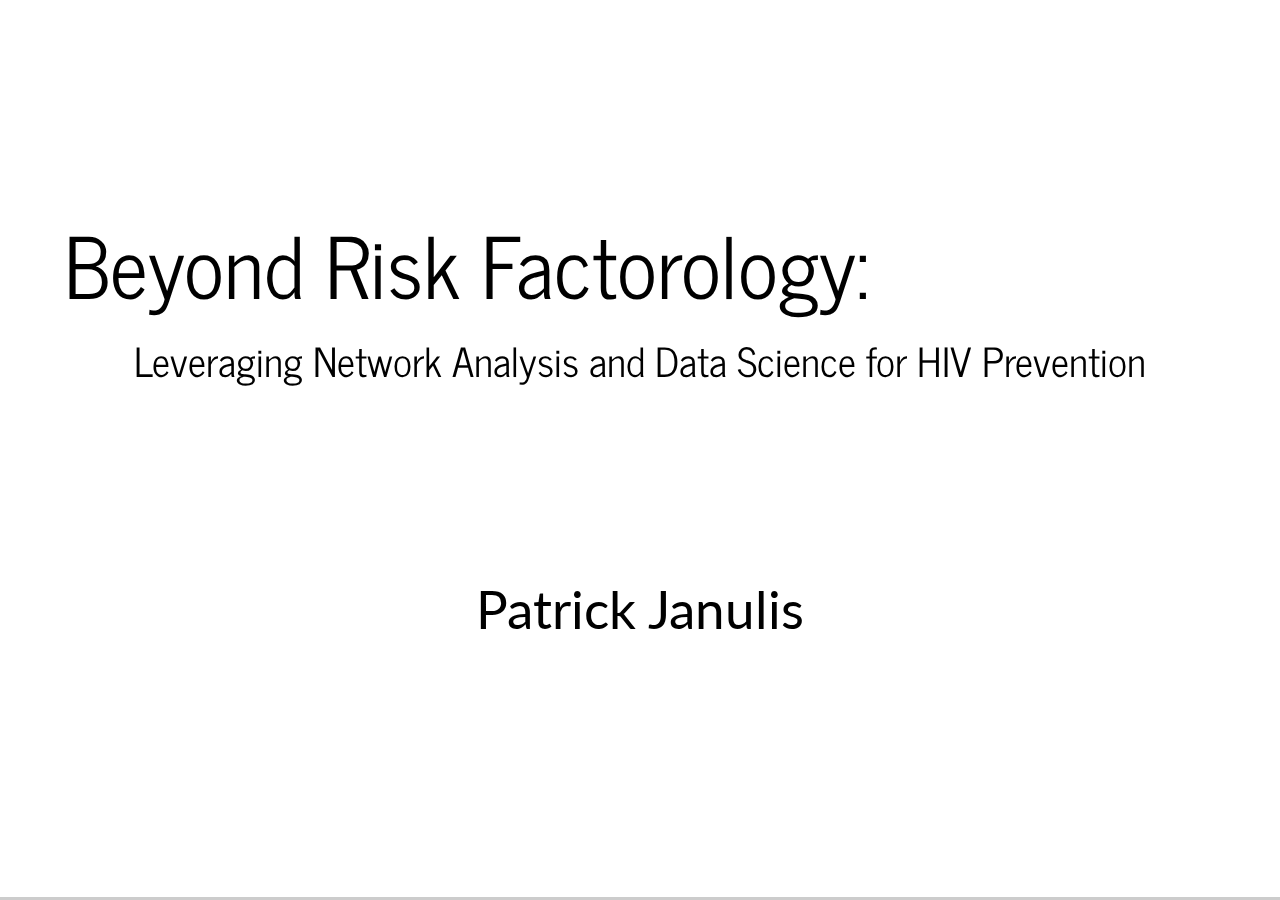
==== index.html @ 66b7f046 "First Commit" ====
<!doctype html>
<html>
	<head>
		<meta charset="utf-8">
		<meta name="viewport" content="width=device-width, initial-scale=1.0, maximum-scale=1.0, user-scalable=no">

		<title>Patrick Janulis</title>
    	<script src="https://ajax.googleapis.com/ajax/libs/jquery/1.11.0/jquery.min.js"></script>
		<link rel="stylesheet" href="css/reveal.css"> <!-- Default reveal CSS -->
		<link rel="stylesheet" href="css/theme/simple.css"> <!-- Specific theme for slides -->
		<!-- custom css -->

		<!-- Theme used for syntax highlighting of code -->
		<link rel="stylesheet" href="lib/css/zenburn.css">
		<link rel="stylesheet" href="css/fullscreen-img.css">

		<link rel="stylesheet" href="css/custom.css">
		<!-- Printing and PDF exports -->
		<script>
			var link = document.createElement( 'link' );
			link.rel = 'stylesheet';
			link.type = 'text/css';
			link.href = window.location.search.match( /print-pdf/gi ) ? 'css/print/pdf.css' : 'css/print/paper.css';
			document.getElementsByTagName( 'head' )[0].appendChild( link );
		</script>

	</head>
	<body>
		<div class="reveal">
			<div class="slides">
				<section>
					<h2 align="left"> Beyond Risk Factorology: </h2>
					<h4> Leveraging Network Analysis and Data Science for HIV Prevention</h4>
					<div style="padding-top: 4cm"><font size = '7'>Patrick Janulis</font></div>
				<aside class="notes">
        		<font size="2">So, first of all, I want to thank everyone for being here and for invitation talk today. I'm going to be talking to to discuss how we can better leverage quantitative methods in HIV prevention. And I'll be focused on two related goals. First I'll be discussing how we can leverage cutting edge quantitative methods in social network analysis for some novel insights regarding racial disparities in HIV. Second, I'll be discussing the tools that allow us to make these insights and how we're moving forward with generalizing these tools to provide similar assistance to researchers examining these questions but also hopefully modify them so they also promote HIV prevention more directly in the hands of folks on the ground in places like local public health authorities and their community partners.

        		In some ways, I'll be jumping around a lot in this talk. First discussing what we can learn from studying social sexual networks, then discussing the tools that allow us to do this work at all, and finally, looking forward to where we can go now that we have these tools.
        		</font>
    			</aside>
						<!--  class="fragment current-visible" data-fragment-index="0" <text class="fragment">Elimination<text></h4> -->
				</section>	
				<section> 
					<h2> Statistical Modeling </h2>
					<img class="plain" src="images/IRT.png" width="50%" height="50%"  style="border-style: none">
				</section> 
				<section> 
					<h2> Statistical Modeling </h2>
					<img class="plain" width="50%" height="50%" src="images/multilevelSEM.png" style="border-style: none">
					<img class="plain" src="images/multilevelSEM2.png" style="border-style: none">
				</section> 
				<section>
					<h3>Social Network Analysis and Data Science</h3>
				</section>
				<section> 
					<h3> Modern Approaches to HIV Prevention</h3>
					<aside class="notes">
	        			<font size="2"> Even without the immediate discovery of a vaccine, it's an exciting time for HIV prevention with a lot of new tools and approaches that provide great promise. One of these approaches is pre-exposure prophylaxis or, more commonly PrEP. PrEP is a daily pill that, when taken regularly, substantially lowers the likelihood of the virus taking hold when exposed to it.</font>
	    			</aside>
				</section>
				<section fullscreen-img="images/prep4Love.png" fullscreen-size="contain">
					<aside class="notes">
	        			<font size="2"> One of these approaches is pre-exposure prophylaxis or, more commonly PrEP. PrEP is a daily pill that, when taken regularly, substnatially lowers the likelihood of the virus taking hold when exposed to it.</font>
	    			</aside>
				</section>
				<section fullscreen-img="images/treatmentAsPrevention.png" fullscreen-size="contain">
					<aside class="notes">
		        		<font size="2"> Similarly, treatment as prevention also provides great promise. This approach involves treating all HIV positive individuals as soon as possible in effort to lower the amont of virus in their blood, commonly known as viral load. When the viral load is supressed it also greatly lowers the likelihood of forward tranmission. At the macro level, modeling and some emperical evidence suggests that the propogation of a virus can be stopped if the overall ammount of virus circulating in a community falls below a certain threshold.</font>
	    			</aside>
				</section>
				<section>
					<h3>Current Challenges in HIV Prevention</h3>
						<aside class="notes">
	        				<font size="2"> So, there clearly are exciting new techniques to promote HIV prevention and with these tools alone the CDC estimates that new infections could be reduced by 70%. Yet, serious challenges remain in achieving this goal. One of the main challenges our group focuses on is the continuing epidemic of HIV among young men who have sex with men, or YMSM.</font>
	    				</aside>
				</section>
				<section data-transition="none slide-in" data-transition-speed="fast">
					<img class="plain" src="images/AgeDisparities.png" style="border-style: none" />
						<aside class="notes">
	        				<font size="2"> As you can see in this figure, for the majority of MSM, we've either seen relatively stable incidence rates
	        				over the last 5 years, or even maybe slight declines. </font>
	    				</aside>
				</section>
				<section data-transition="none slide-out" data-transition-speed="fast">
					<img class="plain" src="images/AgeDisparities-2.png" style="border-style: none" />
						<aside class="notes">
	        				<font size="2"> For YMSM, however, this is not the case. In fact, despite modern advances in HIV prevention, YMSM are one of the only groups in the united states currently witenessing an increase in incidence of HIV </font>
	    				</aside>
				</section>
				<section data-transition="none slide-in" data-transition-speed="fast">
				<img class="plain" src="images/WejnertCROI.jpg" style="border-style: none" />
						<aside class="notes">
	        				<font size="2"> Futhermore, the burden of HIV among YMSM is also not evenly distributed </font>
	    				</aside>
				</section>
				<section data-transition="none slide-out" data-transition-speed="fast">
				<img class="plain" src="images/WejnertCROI2.jpg" style="border-style: none" />
						<aside class="notes">
	        				<font size="2"> In fact, YMSM see larger racial disparities than other groups of MSM </font>
	    				</aside>
				</section>
				<section>
				<img class="plain" src="images/CROI_2016.jpg" style="border-style: none" />
						<aside class="notes">
	        				<font size="2"> This has lead to the stunning estimate that lifetime risk for an HIV diagnosis is now 1:2 for African American MSM, 1:4 for Hispanic MSM, while it's 1:11 for white MSM </font>
	    				</aside>
				</section>
				<section>
					<h3>What causes racial disparities in HIV?</h3>
					<img class="plain" src="images/WejnerCROI2a.png" style="border-style: none" />
						<aside class="notes">
	        				<font size="2"> These rather shocking statistics have bread a lot of research examining the causes of these disparities. Yet, this work does not indicate that black MSM engage in higher levels of risk behavior. In fact, as these recent numbers from 2014 indicate on this slide , black MSM often have lower levels of risk behavior</font>
	    				</aside>
				</section>
				<section>
					<h3>What causes racial disparities in HIV?</h3>
					<img class="plain" src="images/Millett2007.png" style="border-style: none" />
						<aside class="notes">
	        				<font size="2"> Futhermore, this finding has been replicated and known for quite some time with a meta-analysis from almost ten years ago finding individual risk behavior did not explain racial disaprities among black MSM. So then, what can explain racial disparities then? Given my research focus, perhaps you're not surprised if I tell you that network structure  has been offered as a potential explentaiton, and more specifically, the structure of sexual networks</font>
	    				</aside>
				</section>
				<section>
					<h3>Network Structure</h3>
						<aside class="notes">
	        				<font size="2"> NODES AND EDGES </font>
	    				</aside>
				</section>
				<section>
					<h3 align="center">Network Structure as Driver of Racial Disparities</h3>
						<aside class="notes">
	        				<font size="2"> Perhaps one of the most well studies network feature implicated in the spread of disease is concurrency. Concurrency indicates if an individual had overlaping sexual partenrs. That is, for example, if you had sex with PARTNER A on monday, sex with PARTNER B on wednesday, and then had sex with PARTNER A again on Friday. Both in modeling and limited real life studies this has been shown to spread disease more quickly than serial monogamy. That is differenty than haveing sex with three different partners on monday, wednesday, and friday. On the dynamic network animation here, concurrency is represented by having a tie to more than a singgle individual at any one time. The general problem of concurrency is that it creates larger connected components of the network which leads disease to spread more quickly through the network. Concurrency is implicated in disparities because if certain groups show higher levels of concurrency then that could be a source of increase disparities, even when engaging in the same level of sex and protective behaviors such as condom use </font>
	    				</aside>
					<table>
							<tr align="center">
								<td align="center">Concurrency</td>
							</tr>
							<tr>
								<td><svg class= "network5"></svg></td>
							</tr>
					</table>
				</section>
				<section>
					<h3 align="center">Network Structure as Driver of Racial Disparities</h3>
						<aside class="notes">
	        				<font size="2"> Very closely related to concurrency is the network charactertic: 'degree'. Degree represnts the number of sex partners an individual has within a certain period of time. Due to the difficulty of measuring longitudinal networks we often examine them cross sectionally (e.g., including sex partners in the past 7 day). In this way, degree is analagous to a non-dynamic cross sectional view of concurrency where concurrency is now represented by any indiovidual that has more than a single tie in the graph. This toy example also is a great representation of the fundamental reason why an individuals risk behavior may not be the best metric for risk of infection. Each of these 5 individuals are not behaving particularly risky because they only have a single sexual partner in the past 7 days. However, their risk of infection also depends on the their partners behavior, and in this case, their partner increases their own risk by having a degree of 5 with multiple concurrent parters. Again, degree may be implicated in racial disparities if it varies across different racial groups </font>
	    				</aside>
					<table>
							<tr align="center">
								<td align="center">Degree</td>
							</tr>
							<tr>
								<td><svg class= "network6"></svg></td>
							</tr>
					</table>
				</section>
				<section>
					<h3 align="center">Network Structure as Driver of Racial Disparities</h3>
						<aside class="notes">
	        				<font size="2"> Finally, homophily is the last network characteristic. Homophily represents the idea that birds of a feather flock together. That is, we may be more or less likely to have sex partners that are like ourselves. As you migth imagine, if there is high levels of homophily, it tends to reinforce the existing prevelance of a disease within groups because it is diffuclt for a disease to enter/exit certain groups given that they are more likely to have sex with those in the same group relative to those in a different group. While homophily is not necessarily implicated in the original cause of racial disparities, it might explain how, given the high levels of racial disparities in HIV, how these disparities are maintained over time </font>
	    				</aside>
					<table>
							<tr align="center">
								<td align="center">Homophily</td>
							</tr>
							<tr>
								<td><svg class= "network7"></svg></td>
							</tr>
					</table>
				</section>
				<section data-transition="none slide-in" data-transition-speed="fast">
				<h3>Are there racial differences in <font class="fragment strike">concurrency</font> among YMSM?</h3>
					<aside class="notes">
						    <font size="2"> So, the main two network features we're going to be examining today are concurrency and homophily. However, we're be using cross sectional data so we can't really model concurrency. </font>
						</aside>
				</section>
				<section data-transition="none slide-out" data-transition-speed="fast">
				<h3>Are there racial differences in monogamy among YMSM?</h3>
					<aside class="notes">
						    <font size="2">What we can do is examine degree. So we'll be specifically phrasing are question surrounding monogamy, or the tendency to have a single sexual partner differ across race and ethnic groups. If a tendency is greater among one group then this would suggest a protective factor in that group relative to other</font>
						</aside>
				</section>
				<section>
					<img class="plain" src="images/Krivitsky.png" style="border-style: none"></img>
					<aside class="notes">
						    <font size="2">Furthermore, I'm not phrasing this in this manner by coincidence. In fact, this is the exact way that Krivistky and Morris recently examine the impact of concurrency in a nationally representative sample of prodominently heterosexual individuals
						    	They found that the tendency for monogamy was weaker in Black Male and Female particiapnts relative to their white peers and that this lead to lrager connected components. But there are problems.. I won't get it into. The main focus of the talk today really is there a difference in monogamy in our sample of YMSM</font>
						</aside>
				</section>
				<section>
					<table>
							<tr align="center">
								<th align="center" colspan="2"><img class="plain" src="images/radar.png" style="border-style: none"></img></th>
							</tr>
							<tr>
								<th  style="vertical-align: top">									
									<ul>
											<li  type="square"><font size="5">PI: Brian Mustanski </font><font size = '3'>(U01DA036939)</font></li>
											<li  type="square"><font size="5">K-NECT: Michelle Birkett </font><font size='3'>(K08DA037825)</font></li>
											<li  type="square"><font size="5">Cohort study of YMSM (n > 1200)</font></li>
											<li  type="square"><font size="5">Project Cores</font></li>
											<ul>
												<font size="3">
												<li>Biomedical</li>
												<li>Psychosocial</li>
												<li>Network</li></font>
											</ul>
											<li  type="square"><font size="5">Every 6 months for 5 years</font></li>
											<li  type="square"><font size="5">Current Analysis: Ego ERGMs</font></li>
											<ul>
												<font size="3">
												<li>Past 7 day sexual partners</li>
												<li>Does monogamy differ across race/ethnicity</li>
											</ul>
									</ul></th>
								<td  style="vertical-align: middle">	
									<img class="plain" src="images/multilevel.png" style="border-style: none">
								</td>
							</tr>
					</table>
				</section>
				<section>
					<h3> Demographics</h3>
					<img class="plain" src="images/demographics2.png" style="border-style: none"></img>
				</section>
				<section>
					<h2>Modeling Social Network Data</h2>
						<aside class="notes">
	        				<font size="2"> So, before we dive into the results, we need to figure out how to estimate a model that can examine our hypothesis regarding these network features. Network data has a number of features that complicate it's analysis compared to traditiona social/behavioral data. Foremost among them is that network data is, by defenition non-independence. Today I'll be discussing a class of models called exponential random graph models or commonly called ERGM</font>
	    				</aside>
				</section>
				<section>
					<h3>Exponential Random Graph Models (ERGMs)</h3>
						<aside class="notes">
	        				<font size="2">ERGM are a class of models that focus on predicting which individuals have ties. In that sense, they are essentially just more sophisticated logistic models comparing predictors of nodes that have ties and those that don't have ties. Similarly, the results are relatively straight forward and similar to logistic regression where an estimate is provided for each parameter indicating if the parameter has a an association with the likelihood of a tie being present. However, these models differ from logistic regression in that they not only allow thigns like if nodes with a given characteristic are more likely to have ties (we call these exogenous because they are external to the structure itself) but ERGMs also let you use the structure of the network itself (i.e., endogenous characteristics) to predict if there is a tie. A common example of this is examing if we share a friend, are two nodes share a connection to a third node, are they more or less likely to have a tie themselves. </font>
	    				</aside>
				</section>
				<section>
					<table>
						<tr>
							<th style="vertical-align: middle" align="center" colspan="2">
								<h3>How ERGMs Work</h3>
									<aside class="notes">
				        				<font size="2">Although a major oversimplification of the process, ERGM estimation can be simplified into 4 rough steps. First, based on our observed network, we assume a network of exactly that size. So, if we're analyzing a classroom network with 20 children, we assume a network of 20 nodes. Next, we decide what parameters to include in the model. As a simple example let's assume we onyl want to extimate two parameters. The number of connections in the network (this is essentially an interecept parameter) and the level of racial homophily. Then based on those parameters we randomly simulate graphs across the parameters space. Given these sampled simulations, we adjust the parameter estimates to most accurately represent our observed data. Monte Carlo Markov Chain (MCMC) </font>
				    				</aside><th>
					<!-- Need to create a table for this section and put D3 figures in the right column of the table -->
						<tr>
							<td style="vertical-align: middle" align="center">
							<ol>
								<li type="square" data-fragment-index="1">Assume network size 'n' (with characteristics)</li>
								<li type="square" data-fragment-index="2">Define parameters</li>
								<li type="square" data-fragment-index="3">Given parameters, sample from distribution of networks</li>
								<li type="square" data-fragment-index="4">Find parameters that best match observed data</li>
							</ol></td>
							<td style="vertical-align: middle" align="center">
								<img class="plain" src="images/ergmEquation2.png" style="border-style: none"></img>
							</td>
							</tr>
					</table>
				</section>
				<section>
						<aside class="notes">
	        				<font size="2">To make this a little more tangible. On the left side here we have the observed network. As you can see, there is strong homophily by the color of the nodes with many more connections within nodes of the same color versus those of different colors. On the right side we have a random network with the same number of nodes and ties, as well as roughly the same number of nodes of each color. However, the edges are randomly assigned. By simulated many iterations of this 'random' network we can do two things. First, we can modify how we're simulating it to try and make it more closely match the observed network and we can also provide an estimate of how likely the observed parameter is relative to random samples of the same network with other parameters held constant. In this case, when I click on the figure we get a new random network with the edge parameter held constant so we can compare the level of homophily in a random network with the same number/type of nodes and number of edges relative to the level of homophily in our observed network. Obviously, it is very unlikely that our network that we observed had the level of homophily on chance given how dissimilar the random graphs look from our observed network. There are many other reasons that the graph looks disimmilar but I won't go into those right now. Hopefully, this basic example demonstrates how by sampling random graphs we can estimate parameters for the observed network </font>
	    				</aside>
						<table align="center">
							<tr class="noborder" align="center">
								<td align="center"><h3>Observed Network</h3></td>
	   							<td align="center"><h3>Simulated Network</h3></td>
	   						</tr>
							<tr class="noborder" align="center">
								 <td><svg class= "network4"></svg></td>
	   							<td><svg class= "network3"></svg></td>
	   						</tr>
   						</table>
				</section>
				<section>
					<h3>ERGMs for Ego-centric Network Data</h3>
						<aside class="notes">
						    <font size="2">So, if you believe me that ERGMs are an appropriate means to estimate parameters of networks. We have one final challenge that we have to overcome to apply it to the data I'll be discussing today. And this is that ERGMs are designed to assess networks that we completely observe. However, this is rarely possible for sexual networks given that we don't measure the behavior of all people in the network, we merely observe a sample of individual's sexual partners. These personal views of one's network ties is called an 'ego centric' network with the focal individual known as the 'ego' and the partners being known as 'alters' </font>
						</aside>
				</section>
				<section>
						<aside class="notes">
						    <font size="2">So, on this slide we can see the same whole network on the left with nodes that we're going to sample being slightly larger than the other nodes. This same graph is represneted on the right assuming the sampled individuals have a perfect perception of the network ties between their partners. Without getting bogged down in the details of how how to use the ERGM approach for sampled egocentric data. The basic idea is that we do the same type of simulation of random graphs to estimate the parameters but instead of having the true observed network, we try and create a 'true' network using the distribution of information provided by these sampled egocentric network. For example, how many connections do green nodes have on average, how many of those connections are to other green nodes, etc. Using this information we estimate how these statistics would manifest in whole network of a given size. We can then examine how closely the converged model represents the distirbution of our egocentric data, most commonly by examining the degree distribution and how closely it fits our data (i.e., how many people have 0 partners, how many have 1 partner, etc.) </font>
						</aside>
					<h3 align="center">Whole versus Egocentric Data</h3>
					<table>
							<tr align="center">
								<td align="center">Whole Network</td>
								<td align="center">Egocentric Network</td>
							</tr>
							<tr>
								<td><svg class= "network8"></svg></td>
								<td><svg class= "network9"></svg></td>
							</tr>
					</table>
				</section>
				<section>
				<h3>Are there racial differences in monogamy among YMSM? </h3>
					<aside class="notes">
						    <font size="2"> So before we jump into the results it's good just to remind you that the main question here is, does the tendency for monogamy differ across different racial and ethnic groups and what are the implications of this difference to structural features of the network </font>
						</aside>
				</section>
				<section>
					<table>
						<tr><td align="center" colspan="2"><font size = '7'>Models</font></td></tr>
						<tr class="spaceUnder">
							<td>Model 1</td>
							<td ><font size = "5">= Race (Main Effect) + Homophily (Constrained)</font></td>
						</tr>
						<tr class="spaceUnder">
							<td>Model 2</td>
							<td><font size = "5">= ... + Homophily (Unconstrained)</font></td>
						</tr>
						<tr class="spaceUnder">
							<td>Model 3</td>
							<td><font size = "5">= ... + Abstinence (Degree 0) + Monogamy (Degree 1 - Constrained)</font></td>
						</tr>
						<tr class="spaceUnder">
							<td>Model 4</td>
							<td><font size = "5">= ... + Abstinence (Degree 0) + Monogamy (Degree 1 - Unconstrained)</font></td>
						</tr>
						<tr class="spaceUnder">
							<td colspan="2"><font size = "4">Note. Covariates in all models: age, HIV status, and HIV homophily</td>
						</tr>
					</table>
				</section>
				<section data-transition="none slide-in" data-transition-speed="fast" fullscreen-size="contain">
						<aside class="notes">
						    <font size="2"> So I'm going to jump right into the results. Again, remember, the outcome of this model is simply telling us what is associated with the likelihood of a tie. In this case we have four models that slowly build up in complexity and I'll be walking through each of these models and their group of parameters. In this table bolded values are statistically significant from zero  </font>
						</aside>
					<table style="vertical-align: top">
							<tr>
								<td align="center">Model 1</td>
							</tr>
							<tr  valign="middle">
								<td align = "center"><img height = "60%" width = "60%" class="plain" src="images/Janulis.png" style="border-style: none"></img></td>
							</tr>
					</table>
				</section>
				<section data-transition="none slide" data-transition-speed="fast" fullscreen-size="contain">
						<aside class="notes">
						    <font size="2"> The first model is a simple one with really just two informative parameters. First we have this group of parameters that indicate if, relative to Black YMSM, other groups were more or less likely to have a tie. What this really means is, are there mean differences in the number of ties between the different racial/ethnic groups. In model 1 we see that White folks are the only ones with significant differences but because we can see all the models you may notice all groups show this tendency in the later models </font>
						</aside>
					<table style="vertical-align: top">
							<tr>
								<td align="center">Model 1</td>
							</tr>
							<tr valign="middle">
								<td align = "center"><img height = "60%" width = "60%" class="plain" src="images/Janulis1Race.png" style="border-style: none"></img></td>
							</tr>
					</table>
				</section>
				<section data-transition="none slide-out" data-transition-speed="fast" fullscreen-size="contain">
						<aside class="notes">
						    <font size="2"> The next parameter is overall racial homophily. Again, this parameter indicates if two nodes are the same race ethnicity, are they more likely to be connected. In model 1 we get a single parameter estimate for all groups and we see that there is a moderate  </font>
						</aside>
					<table style="vertical-align: top">
							<tr>
								<td align="center">Model 1</td>
							</tr>
							<tr  valign="middle">
								<td align = "center"><img height = "60%" width = "60%" class="plain" src="images/Janulis1Homophily.png" style="border-style: none"></img></td>
							</tr>
					</table>
				</section>
				<section>
						<aside class="notes">
						    <font size="2"> It's also important that we examine overall model fit. The main way to judge model fit for egocentric ERGMs are through comparing the degree distribution of many simulated models to that of the original sampled data to see if we're accurately recreating this characteristic. Degree is particularly important because a graph that does not accurately represent the degree distribution is very unlikely to look like the original graph in any other respect. So, on the right we can see the distribution of the each node degree in the original and the model. For ease of viewing, I've highlighted the original distribution values with blue circles and the estimated distribution in red. As we can see tis is not a tremendously good fitting model. So, we would obviously not be satisfied if this were our final model. </font>
						</aside>
				<section>
					<table style="vertical-align: top">
							<tr>
								<td align="center">Model 1</td>
							</tr>
							<tr valign="middle">
								<td align = "center" style="vertical-align: middle"><img height = "65%" width = "65%" class="plain" src="images/model1gof-2.png" style="border-style: none"></img></td>
							</tr>
					</table>
				</section> 
				</section>
				<section>
						<aside class="notes">
						    <font size="2"> Comparing model 1 and 2 we see that for model 2 we've expanded our estimates of homophily to be specific to each race/ethnicity group. We also see that all groups except Multiple/Other reported statistically significant estimates for homophily with Black YMSM in our sample reporting the highest level of homophily. In direct comparisons using z-test however, this is only significantly different from Latinos and not statistically significantly greater than White homophily. Nonetheless, this would still indicate that high levels of homophily may at least partially explain the persistence of racial disparities of HIV among Black MSM. However, our model still does not fit our observed data very well with the same pattern of misfit persisting in model 2 </font>
						</aside>
					<table>
							<tr align="center">
								<td align="center">Model 2</td>
							</tr>
							<tr>
								<td  align="center"><img height = "60%" width = "60%" class="plain" src="images/Janulis1-2.png" style="border-style: none"></img></td>
							</tr>				
					</table>
				</section>
				<section>
				<table>
							<tr align="center">
								<td align="center">Model 2</td>
							</tr>
							<tr>
								<td  align="center" style="vertical-align: middle"><img height = "65%" width = "65%"  class="plain" src="images/model2gof-2.png" style="border-style: none"></img></td>
							</tr>				
					</table>
				</section>
				<section>
						<aside class="notes">
						    <font size="2"> Moving onto Model 3. This model now includes parameter estimates for the tendency of having no sexual partners in the past 7 days as well as having a single sexual partner, or monogamy. In both cases, we see that, controlling for our other factors the network showed a tendency for having higher levels of no sexual partner and monogamy than we would expect from a random graph with similar other features. Here we also see that our model substantially improves in fit with </font>
						</aside>
					<table>
							<tr align="center">
								<td align="center">Model 3</td>
							</tr>
							<tr>
								<td align="center"><img height = "60%" width = "60%" class="plain" src="images/Janulis2-3.png" style="border-style: none"></img></td>
							</tr>				
					</table>
				</section>
				<section>
					<table>
							<tr align="center">
								<td align="center">Model 3</td>
							</tr>
							<tr>
								<td align="center" style="vertical-align: middle"><img  height = "65%" width = "65%" class="plain" src="images/model3gof-2.png" style="border-style: none"></img></td>
							</tr>				
					</table>
				</section>
				<section>
						<aside class="notes">
						    <font size="2"> </font>
						</aside>
					<table>
							<tr align="center">
								<td align="center">Model 4</td>
							</tr>
							<tr>
								<td align="center"><img height = "60%" width = "60%" class="plain" src="images/Janulis3-4.png" style="border-style: none"></img></td>
							</tr>				
					</table>
				</section>
				<section>
					<table>
							<tr align="center">
								<td align="center">Model 4</td>
							</tr>
							<tr>
								<td align="center" style="vertical-align: middle"><img height = "65%" width = "65%" class="plain" src="images/model4gof-2.png" style="border-style: none"></img></td>
							</tr>				
					</table>
				</section>
				<section data-transition="none slide-in" data-transition-speed="fast" fullscreen-size="contain">
					<table>
							<tr align="center">
								<td align="center">Model 3</td>
							</tr>
							<tr>
								<td align="center"><img height = "60%" width = "60%" class="plain" src="images/JanulisModel3Blur.png" style="border-style: none"></img></td>
							</tr>				
					</table>
				</section>
				<section data-transition="none slide" data-transition-speed="fast" fullscreen-size="contain">
					<table>
							<tr align="center">
								<td align="center">Model 3</td>
							</tr>
							<tr>
								<td align="center"><img height = "60%" width = "60%" class="plain" src="images/JanulisModel3Blur-2.png" style="border-style: none"></img></td>
							</tr>				
					</table>
				</section>
				<section data-transition="none slide" data-transition-speed="fast" fullscreen-size="contain">
					<table>
							<tr align="center">
								<td align="center">Model 3</td>
							</tr>
							<tr>
								<td align="center"><img height = "60%" width = "60%" class="plain" src="images/JanulisModel3Blur-3.png" style="border-style: none"></img></td>
							</tr>				
					</table>
				</section>
				<section data-transition="none slide-out" data-transition-speed="fast" fullscreen-size="contain">
					<table>
							<tr align="center">
								<td align="center">Model 3</td>
							</tr>
							<tr>
								<td align="center"><img height = "60%" width = "60%" class="plain" src="images/JanulisModel3Blur-4.png" style="border-style: none"></img></td>
							</tr>				
					</table>
				</section>
				<section>
					<img class="plain" height='45%' width='45%' src="images/simulated1.png" style="border-style: none"></img>
					<img class="plain" height='45%' width='45%' src="images/simulated2.png" style="border-style: none"></img>
				</section>
						<aside class="notes">
						    <font size="2">What does this mean? If we had used a normal modeling approach such as multilevel modeling, this is where we would have stopped. However, because we're using ERGMs, we can use this model to simulate a large number of networks and examine various features of the different racial/ethnic groups within those models to more accurately try and understand the meaning of these parameters for infection risk </font>
						</aside>
				<section data-transition="none slide-in" data-transition-speed="fast">
						<img class="plain" src="images/outcomes1new.png" style="border-style: none"></img>
				</section>
				<section data-transition="none slide-out" data-transition-speed="fast">
						<aside class="notes">
						    <font size="2"> @@@</font>
						</aside>
						<img class="plain" src="images/outcomes1-2new.png" style="border-style: none"></img>
				</section>
				<section data-transition="none slide-in" data-transition-speed="fast">
						<aside class="notes">
						    <font size="2">@@@ </font>
						</aside>
						<img class="plain" src="images/outcomes2new.png" style="border-style: none"></img>
				</section>
				<section data-transition="none slide-out" data-transition-speed="fast">
						<aside class="notes">
						    <font size="2"> @@@</font>
						</aside>
						<img class="plain" src="images/outcomes2-2new.png" style="border-style: none"></img>
				</section>
				<section>
						<table align="center">
							<tr class="noborder" align="center">
								<th align="center"><h2>Take-home</h2></td>
	   						</tr>
							<tr class="noborder" align="center">
								<td style="vertical-align: middle">
								 	<ul>
											<li  type="square"><font size="6">No evidence of differences in concurrency/monogamy  by race</font></li>
											<li  type="square"><font size="6">Network disparities more closely tied to prevalence</font></li>
											<li  type="square"><font size="6">Many network explanations unexplored</font></li>
									<ul>
								 </td>
	   						</tr>
   						</table>
   				</section>
				<section>
					<h3> Tools to Capture, Process, and Store Complex Data </h3>
						<aside class="notes">
						    <font size="2"> I want to leave plenty of time for questions so I'm going to cut this last part short but I did want to briefly mention the various tools we've implemented as part of the RADAR project in order to be able to manage the measurement, processing, and storage of the network data that we capture as part of this study </font>
						</aside>
				</section>
				<section>
					<h3> Traditional Network Capture </h3>
					<table>
						<td style="vertical-align: middle"><img class="plain" src="images/alterInfo2.png" style="border-style: none" /></td>
						<td style="vertical-align: middle"><img class="plain" src="images/berniePAS.png" style="border-style: none" /></td>
					</table>
						<aside class="notes">
						    <font size="2"> I want to leave plenty of time for questions so I'm going to cut this last part short but I did want to briefly mention the various tools we've implemented as part of the RADAR project in order to be able to manage the measurement, processing, and storage of the network data that we capture as part of this study. However, it's important to emphasis how terrible the previous methods were to collect this data. Here are some pictures of @@@ </font>
						</aside>
				</section>
				<section fullscreen-img="images/netCanvasWebsite.png" fullscreen-size="contain"></section>
				<section fullscreen-img="images/netCanvas_sexGen.png" fullscreen-size="contain"></section>
				<section fullscreen-img="images/netCanvas_edgeGen.png" fullscreen-size="contain"></section>
				<section fullscreen-img="images/netCanvas_sexSelect.png" fullscreen-size="contain"></section>
				<section fullscreen-img="images/netCanvas_ordinalBin.png" fullscreen-size="contain"></section>
				<section fullscreen-img="images/netCanvas_catBin.png" fullscreen-size="contain"></section>
				<section fullscreen-img="images/netCanvas_map.png" fullscreen-size="contain"></section>
				<section fullscreen-img="images/neo4j.png" fullscreen-size="contain"></section>
				<section>
					<img class="plain" height="35%" width="35%" src="images/lync1.png" style="border-style: none">
					<img class="plain" height="35%" width="35%" src="images/lync2.png" style="border-style: none">
					<p>PI: Birkett; R03DA033906</p>
				</section>
				<section>
				<img class="plain" src="images/entityResolution.png" style="border-style: none"></img>
				
				</section>
				<section fullscreen-img="images/macronetwork.png" fullscreen-size="contain">
				</section>
				<section> 
					<h2> Next Steps </h2> 
					<img class="plain" src="images/funded.png" style="border-style: none"></img>
				</section>
				<section>
					<h2> Thank you!!! </h2>
					<img class="plain" src="images/thanks.png" style="border-style: none"></img>
				</section>
				<section>
					<img class="plain" width="68%" height="68%" src="images/allModels.png" style="border-style: none"></img>
				</section>
				<section>
					<h2>netCanvas R01</h2>
					<p align="left"><b><u>Aim 1.</u>To extend and harden existing capabilities and build a standalone netCanvas software
suite.</b>This will provide researchers with a user-friendly, generalizable, and customizable tool that will facilitate
the efficient capture, storage, monitoring, and export of complex network, longitudinal, geospatial, contextual,
and behavioral data. </p>
					<p align="left"><b><u>Aim 2.</u> To ensure the sustainability of the netCanvas software suite.</b> Promotional work,
engagement activities, and the production of strong documentation, tutorials, and training materials will build a
community that will sustain the open source and freely available software suite.</p>
				</section>
				<section>
					<aside class="notes">
						    <font size="2"> @@@</font>
						</aside>zkY = model covariates of k statistics. Theta is the impact of these statistics. C represents normalizing constant
					<h2>ERGM</h2>
					<img class="plain" src="images/ergmEquation2.png" style="border-style: none"></img>
				</div>
		</div>

		<!-- reveal javascript -->
		<script src="lib/js/head.min.js"></script>
		<script src="js/reveal.js"></script>
		<script src="lib/js/fullscreen-img.js"></script>

		<script>
			// More info https://github.com/hakimel/reveal.js#configuration
			Reveal.initialize({
			 	history: true,
			 	controls: false,
			 	width: '90%',

				// More info https://github.com/hakimel/reveal.js#dependencies
				dependencies: [
					{ src: 'plugin/external/external.js', condition: function() { return !!document.querySelector( '[data-external]' ); } },
					{ src: 'plugin/markdown/marked.js' },
					{ src: 'plugin/markdown/markdown.js' },
					{ src: 'plugin/notes/notes.js', async: true },
					{ src: 'plugin/highlight/highlight.js', async: true, callback: function() { hljs.initHighlightingOnLoad(); } }
				]
			 });
		</script>

		<!-- d3 javascript -->
		<script src="js/d3.v3.min.js"></script>
		<script src="js/d3functions.js"></script>

	</body>
</html>
---- css/theme/simple.css ----
/**
 * A simple theme for reveal.js presentations, similar
 * to the default theme. The accent color is darkblue.
 *
 * This theme is Copyright (C) 2012 Owen Versteeg, https://github.com/StereotypicalApps. It is MIT licensed.
 * reveal.js is Copyright (C) 2011-2012 Hakim El Hattab, http://hakim.se
 */
@import url(https://fonts.googleapis.com/css?family=News+Cycle:400,700);
@import url(https://fonts.googleapis.com/css?family=Lato:400,700,400italic,700italic);
/*********************************************
 * GLOBAL STYLES
 *********************************************/
body {
  background: #fff;
  background-color: #fff; }

.reveal {
  font-family: "Lato", sans-serif;
  font-size: 36px;
  font-weight: normal;
  color: #000; }

::selection {
  color: #fff;
  background: rgba(0, 0, 0, 0.99);
  text-shadow: none; }

.reveal .slides > section,
.reveal .slides > section > section {
  line-height: 1.3;
  font-weight: inherit; }

/*********************************************
 * HEADERS
 *********************************************/
.reveal h1,
.reveal h2,
.reveal h3,
.reveal h4,
.reveal h5,
.reveal h6 {
  margin: 0 0 20px 0;
  color: #000;
  font-family: "News Cycle", Impact, sans-serif;
  font-weight: normal;
  line-height: 1.2;
  letter-spacing: normal;
  text-transform: none;
  text-shadow: none;
  word-wrap: break-word; }

.reveal h1 {
  font-size: 3.77em; }

.reveal h2 {
  font-size: 2.11em; }

.reveal h3 {
  font-size: 1.55em;
  padding-bottom: 50px;}

.reveal h4 {
  font-size: 1em; }

.reveal h1 {
  text-shadow: none; }

/*********************************************
 * OTHER
 *********************************************/
.reveal p {
  margin: 20px 0;
  line-height: 1.3; }

/* Ensure certain elements are never larger than the slide itself */
.reveal img,
.reveal video,
.reveal iframe {
  max-width: 95%;
  max-height: 95%; }

.reveal strong,
.reveal b {
  font-weight: bold; }

.reveal em {
  font-style: italic; }

.reveal ol,
.reveal dl,
.reveal ul {
  display: inline-block;
  text-align: left;
  margin: 0 0 0 1em; }

.reveal ol {
  list-style-type: decimal; }

.reveal ul {
  list-style-type: disc; }

.reveal ul ul {
  list-style-type: square; }

.reveal ul ul ul {
  list-style-type: circle; }

.reveal ul ul,
.reveal ul ol,
.reveal ol ol,
.reveal ol ul {
  display: block;
  margin-left: 40px; }

.reveal dt {
  font-weight: bold; }

.reveal dd {
  margin-left: 40px; }

.reveal q,
.reveal blockquote {
  quotes: none; }

.reveal blockquote {
  display: block;
  position: relative;
  width: 70%;
  margin: 20px auto;
  padding: 5px;
  font-style: italic;
  background: rgba(255, 255, 255, 0.05);
  box-shadow: 0px 0px 2px rgba(0, 0, 0, 0.2); }

.reveal blockquote p:first-child,
.reveal blockquote p:last-child {
  display: inline-block; }

.reveal q {
  font-style: italic; }

.reveal pre {
  display: block;
  position: relative;
  width: 90%;
  margin: 20px auto;
  text-align: left;
  font-size: 0.55em;
  font-family: monospace;
  line-height: 1.2em;
  word-wrap: break-word;
  box-shadow: 0px 0px 6px rgba(0, 0, 0, 0.3); }

.reveal code {
  font-family: monospace; }

.reveal pre code {
  display: block;
  padding: 5px;
  overflow: auto;
  max-height: 400px;
  word-wrap: normal; }

.reveal table {
  margin: auto;
  border-collapse: collapse;
  border-spacing: 0; }

.reveal table th {
  font-weight: bold; }

.reveal table th,
.reveal table td {
  text-align: left;
  padding: 0.2em 0.5em 0.2em 0.5em;
  border-bottom: 1px solid; }

.reveal table th[align="center"],
.reveal table td[align="center"] {
  text-align: center; }

.reveal table th[align="right"],
.reveal table td[align="right"] {
  text-align: right; }

.reveal table tbody tr:last-child th,
.reveal table tbody tr:last-child td {
  border-bottom: none; }

.reveal sup {
  vertical-align: super; }

.reveal sub {
  vertical-align: sub; }

.reveal small {
  display: inline-block;
  font-size: 0.6em;
  line-height: 1.2em;
  vertical-align: top; }

.reveal small * {
  vertical-align: top; }

/*********************************************
 * LINKS
 *********************************************/
.reveal a {
  color: #00008B;
  text-decoration: none;
  -webkit-transition: color .15s ease;
  -moz-transition: color .15s ease;
  transition: color .15s ease; }

.reveal a:hover {
  color: #0000f1;
  text-shadow: none;
  border: none; }

.reveal .roll span:after {
  color: #fff;
  background: #00003f; }

/*********************************************
 * IMAGES
 *********************************************/
.reveal section img {
  margin: 15px 0px;
  background: rgba(255, 255, 255, 0.12);
  border: 4px solid #000;
  box-shadow: 0 0 10px rgba(0, 0, 0, 0.15); }

.reveal section img.plain {
  border: 0;
  box-shadow: none; }

.reveal a img {
  -webkit-transition: all .15s linear;
  -moz-transition: all .15s linear;
  transition: all .15s linear; }

.reveal a:hover img {
  background: rgba(255, 255, 255, 0.2);
  border-color: #00008B;
  box-shadow: 0 0 20px rgba(0, 0, 0, 0.55); }

/*********************************************
 * NAVIGATION CONTROLS
 *********************************************/
.reveal .controls .navigate-left,
.reveal .controls .navigate-left.enabled {
  border-right-color: #00008B; }

.reveal .controls .navigate-right,
.reveal .controls .navigate-right.enabled {
  border-left-color: #00008B; }

.reveal .controls .navigate-up,
.reveal .controls .navigate-up.enabled {
  border-bottom-color: #00008B; }

.reveal .controls .navigate-down,
.reveal .controls .navigate-down.enabled {
  border-top-color: #00008B; }

.reveal .controls .navigate-left.enabled:hover {
  border-right-color: #0000f1; }

.reveal .controls .navigate-right.enabled:hover {
  border-left-color: #0000f1; }

.reveal .controls .navigate-up.enabled:hover {
  border-bottom-color: #0000f1; }

.reveal .controls .navigate-down.enabled:hover {
  border-top-color: #0000f1; }

/*********************************************
 * PROGRESS BAR
 *********************************************/
.reveal .progress {
  background: rgba(0, 0, 0, 0.2); }

.reveal .progress span {
  background: #00008B;
  -webkit-transition: width 800ms cubic-bezier(0.26, 0.86, 0.44, 0.985);
  -moz-transition: width 800ms cubic-bezier(0.26, 0.86, 0.44, 0.985);
  transition: width 800ms cubic-bezier(0.26, 0.86, 0.44, 0.985); }
---- lib/css/zenburn.css ----
/*

Zenburn style from voldmar.ru (c) Vladimir Epifanov <voldmar@voldmar.ru>
based on dark.css by Ivan Sagalaev

*/

.hljs {
  display: block;
  overflow-x: auto;
  padding: 0.5em;
  background: #3f3f3f;
  color: #dcdcdc;
}

.hljs-keyword,
.hljs-selector-tag,
.hljs-tag {
  color: #e3ceab;
}

.hljs-template-tag {
  color: #dcdcdc;
}

.hljs-number {
  color: #8cd0d3;
}

.hljs-variable,
.hljs-template-variable,
.hljs-attribute {
  color: #efdcbc;
}

.hljs-literal {
  color: #efefaf;
}

.hljs-subst {
  color: #8f8f8f;
}

.hljs-title,
.hljs-name,
.hljs-selector-id,
.hljs-selector-class,
.hljs-section,
.hljs-type {
  color: #efef8f;
}

.hljs-symbol,
.hljs-bullet,
.hljs-link {
  color: #dca3a3;
}

.hljs-deletion,
.hljs-string,
.hljs-built_in,
.hljs-builtin-name {
  color: #cc9393;
}

.hljs-addition,
.hljs-comment,
.hljs-quote,
.hljs-meta {
  color: #7f9f7f;
}


.hljs-emphasis {
  font-style: italic;
}

.hljs-strong {
  font-weight: bold;
}
---- css/fullscreen-img.css ----
/*********************************************
 * Fullscreen images
 *********************************************/

.fullscreen {
  background-size: cover; 
  -moz-background-size: cover;
}

.fullscreen .state-background {
  width: 100%;
  height: 100%;
}

.fullscreen .reveal .slides {
  margin: 0px;
  width: 100%;
  height: 100%;
  max-width: 100%;
  left: 0px;
  right: 0px;
  top:0px;
  bottom: 0px;
}

.fullscreen .reveal .slides > section {
  position: absolute;
  width: 100%;
  height: 100%;
  min-height: 100%;
  text-align: left;
  left: 0px;
  right: 0px;
  top: 0px;
  bottom: 0px;
  margin:0px;
  padding:20px;
  padding-top: 40px;
}

.fullscreen .reveal .slides > section > section {
  position: absolute;
  width: 100%;
  height: 100%;
  left: 0px;
  right: 0px;
  top: 0px;
  bottom: 0px;
  min-height: 100%;
  margin: 0px;
  text-align: left;
  padding:20px;
  padding-top: 40px;
}
---- css/custom.css ----
/* Additional D3 CSS */ 

.node {
	stroke: #fff;
	stroke-width: .5px;
}

.node text {
  font: 5px sans-serif;
  pointer-events: none;
  text-anchor: middle;
}

.noborder
      {
        border:none;
      }

.link {
	stroke: #999;
	stroke-opacity: .6;
}

circle.leaf {
  stroke: #fff;
  stroke-width: 1.5px;
}
path.hull {
  fill: lightsteelblue;
  fill-opacity: 0.3;
}

/* Misc CSS */ 

.network2 {
	background-color:white;
}

th {
    text-align: left;
}

div.spec {
  padding-bottom: 100px;}


.no-shadow {
  -moz-box-shadow: none;
  -o-box-shadow: none;
  -webkit-box-shadow: none;
  box-shadow: none;
  border-style: none
}

tr.spaceUnder > td
{
  padding-bottom: 1em;
}
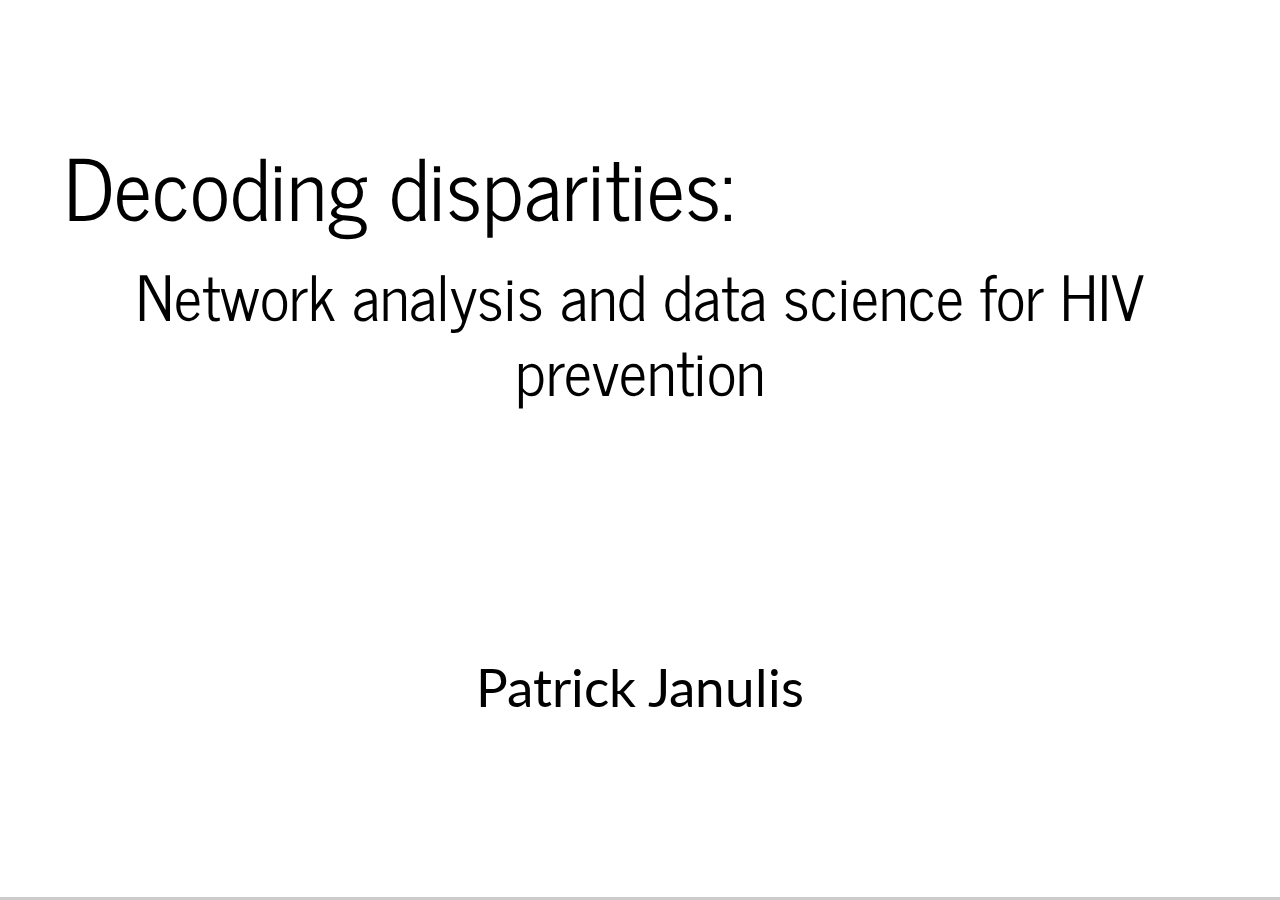
==== commit 2e5e82ce: "Update ord/cat bins" ====
--- a/index.html
+++ b/index.html
@@ -29,107 +29,55 @@
 		<div class="reveal">
 			<div class="slides">
 				<section>
-					<h2 align="left"> Beyond Risk Factorology: </h2>
-					<h4> Leveraging Network Analysis and Data Science for HIV Prevention</h4>
+					<h2 align="left"> Decoding disparities: </h2>
+					<h3> Network analysis and data science for HIV prevention</h3>
 					<div style="padding-top: 4cm"><font size = '7'>Patrick Janulis</font></div>
-				<aside class="notes">
-        		<font size="2">So, first of all, I want to thank everyone for being here and for invitation talk today. I'm going to be talking to to discuss how we can better leverage quantitative methods in HIV prevention. And I'll be focused on two related goals. First I'll be discussing how we can leverage cutting edge quantitative methods in social network analysis for some novel insights regarding racial disparities in HIV. Second, I'll be discussing the tools that allow us to make these insights and how we're moving forward with generalizing these tools to provide similar assistance to researchers examining these questions but also hopefully modify them so they also promote HIV prevention more directly in the hands of folks on the ground in places like local public health authorities and their community partners.
-
-        		In some ways, I'll be jumping around a lot in this talk. First discussing what we can learn from studying social sexual networks, then discussing the tools that allow us to do this work at all, and finally, looking forward to where we can go now that we have these tools.
-        		</font>
-    			</aside>
 						<!--  class="fragment current-visible" data-fragment-index="0" <text class="fragment">Elimination<text></h4> -->
-				</section>	
-				<section> 
-					<h2> Statistical Modeling </h2>
-					<img class="plain" src="images/IRT.png" width="50%" height="50%"  style="border-style: none">
-				</section> 
-				<section> 
-					<h2> Statistical Modeling </h2>
-					<img class="plain" width="50%" height="50%" src="images/multilevelSEM.png" style="border-style: none">
-					<img class="plain" src="images/multilevelSEM2.png" style="border-style: none">
-				</section> 
-				<section>
-					<h3>Social Network Analysis and Data Science</h3>
-				</section>
-				<section> 
+				</section>
+				<section fullscreen-img="images/TCCFAR1.png" fullscreen-size="contain">
+				</section>
+				<section fullscreen-img="images/TCCFAR2.png" fullscreen-size="contain">
+				</section>
+				<section fullscreen-img="images/TCCFAR3.png" fullscreen-size="contain">
+				</section>
+				<section>
 					<h3> Modern Approaches to HIV Prevention</h3>
-					<aside class="notes">
-	        			<font size="2"> Even without the immediate discovery of a vaccine, it's an exciting time for HIV prevention with a lot of new tools and approaches that provide great promise. One of these approaches is pre-exposure prophylaxis or, more commonly PrEP. PrEP is a daily pill that, when taken regularly, substantially lowers the likelihood of the virus taking hold when exposed to it.</font>
-	    			</aside>
 				</section>
 				<section fullscreen-img="images/prep4Love.png" fullscreen-size="contain">
-					<aside class="notes">
-	        			<font size="2"> One of these approaches is pre-exposure prophylaxis or, more commonly PrEP. PrEP is a daily pill that, when taken regularly, substnatially lowers the likelihood of the virus taking hold when exposed to it.</font>
-	    			</aside>
 				</section>
 				<section fullscreen-img="images/treatmentAsPrevention.png" fullscreen-size="contain">
-					<aside class="notes">
-		        		<font size="2"> Similarly, treatment as prevention also provides great promise. This approach involves treating all HIV positive individuals as soon as possible in effort to lower the amont of virus in their blood, commonly known as viral load. When the viral load is supressed it also greatly lowers the likelihood of forward tranmission. At the macro level, modeling and some emperical evidence suggests that the propogation of a virus can be stopped if the overall ammount of virus circulating in a community falls below a certain threshold.</font>
-	    			</aside>
 				</section>
 				<section>
 					<h3>Current Challenges in HIV Prevention</h3>
-						<aside class="notes">
-	        				<font size="2"> So, there clearly are exciting new techniques to promote HIV prevention and with these tools alone the CDC estimates that new infections could be reduced by 70%. Yet, serious challenges remain in achieving this goal. One of the main challenges our group focuses on is the continuing epidemic of HIV among young men who have sex with men, or YMSM.</font>
-	    				</aside>
 				</section>
 				<section data-transition="none slide-in" data-transition-speed="fast">
 					<img class="plain" src="images/AgeDisparities.png" style="border-style: none" />
-						<aside class="notes">
-	        				<font size="2"> As you can see in this figure, for the majority of MSM, we've either seen relatively stable incidence rates
-	        				over the last 5 years, or even maybe slight declines. </font>
-	    				</aside>
 				</section>
 				<section data-transition="none slide-out" data-transition-speed="fast">
 					<img class="plain" src="images/AgeDisparities-2.png" style="border-style: none" />
-						<aside class="notes">
-	        				<font size="2"> For YMSM, however, this is not the case. In fact, despite modern advances in HIV prevention, YMSM are one of the only groups in the united states currently witenessing an increase in incidence of HIV </font>
-	    				</aside>
 				</section>
 				<section data-transition="none slide-in" data-transition-speed="fast">
 				<img class="plain" src="images/WejnertCROI.jpg" style="border-style: none" />
-						<aside class="notes">
-	        				<font size="2"> Futhermore, the burden of HIV among YMSM is also not evenly distributed </font>
-	    				</aside>
 				</section>
 				<section data-transition="none slide-out" data-transition-speed="fast">
 				<img class="plain" src="images/WejnertCROI2.jpg" style="border-style: none" />
-						<aside class="notes">
-	        				<font size="2"> In fact, YMSM see larger racial disparities than other groups of MSM </font>
-	    				</aside>
 				</section>
 				<section>
 				<img class="plain" src="images/CROI_2016.jpg" style="border-style: none" />
-						<aside class="notes">
-	        				<font size="2"> This has lead to the stunning estimate that lifetime risk for an HIV diagnosis is now 1:2 for African American MSM, 1:4 for Hispanic MSM, while it's 1:11 for white MSM </font>
-	    				</aside>
 				</section>
 				<section>
 					<h3>What causes racial disparities in HIV?</h3>
 					<img class="plain" src="images/WejnerCROI2a.png" style="border-style: none" />
-						<aside class="notes">
-	        				<font size="2"> These rather shocking statistics have bread a lot of research examining the causes of these disparities. Yet, this work does not indicate that black MSM engage in higher levels of risk behavior. In fact, as these recent numbers from 2014 indicate on this slide , black MSM often have lower levels of risk behavior</font>
-	    				</aside>
 				</section>
 				<section>
 					<h3>What causes racial disparities in HIV?</h3>
 					<img class="plain" src="images/Millett2007.png" style="border-style: none" />
-						<aside class="notes">
-	        				<font size="2"> Futhermore, this finding has been replicated and known for quite some time with a meta-analysis from almost ten years ago finding individual risk behavior did not explain racial disaprities among black MSM. So then, what can explain racial disparities then? Given my research focus, perhaps you're not surprised if I tell you that network structure  has been offered as a potential explentaiton, and more specifically, the structure of sexual networks</font>
-	    				</aside>
 				</section>
 				<section>
 					<h3>Network Structure</h3>
-						<aside class="notes">
-	        				<font size="2"> NODES AND EDGES </font>
-	    				</aside>
 				</section>
 				<section>
 					<h3 align="center">Network Structure as Driver of Racial Disparities</h3>
-						<aside class="notes">
-	        				<font size="2"> Perhaps one of the most well studies network feature implicated in the spread of disease is concurrency. Concurrency indicates if an individual had overlaping sexual partenrs. That is, for example, if you had sex with PARTNER A on monday, sex with PARTNER B on wednesday, and then had sex with PARTNER A again on Friday. Both in modeling and limited real life studies this has been shown to spread disease more quickly than serial monogamy. That is differenty than haveing sex with three different partners on monday, wednesday, and friday. On the dynamic network animation here, concurrency is represented by having a tie to more than a singgle individual at any one time. The general problem of concurrency is that it creates larger connected components of the network which leads disease to spread more quickly through the network. Concurrency is implicated in disparities because if certain groups show higher levels of concurrency then that could be a source of increase disparities, even when engaging in the same level of sex and protective behaviors such as condom use </font>
-	    				</aside>
 					<table>
 							<tr align="center">
 								<td align="center">Concurrency</td>
@@ -141,9 +89,6 @@
 				</section>
 				<section>
 					<h3 align="center">Network Structure as Driver of Racial Disparities</h3>
-						<aside class="notes">
-	        				<font size="2"> Very closely related to concurrency is the network charactertic: 'degree'. Degree represnts the number of sex partners an individual has within a certain period of time. Due to the difficulty of measuring longitudinal networks we often examine them cross sectionally (e.g., including sex partners in the past 7 day). In this way, degree is analagous to a non-dynamic cross sectional view of concurrency where concurrency is now represented by any indiovidual that has more than a single tie in the graph. This toy example also is a great representation of the fundamental reason why an individuals risk behavior may not be the best metric for risk of infection. Each of these 5 individuals are not behaving particularly risky because they only have a single sexual partner in the past 7 days. However, their risk of infection also depends on the their partners behavior, and in this case, their partner increases their own risk by having a degree of 5 with multiple concurrent parters. Again, degree may be implicated in racial disparities if it varies across different racial groups </font>
-	    				</aside>
 					<table>
 							<tr align="center">
 								<td align="center">Degree</td>
@@ -155,9 +100,6 @@
 				</section>
 				<section>
 					<h3 align="center">Network Structure as Driver of Racial Disparities</h3>
-						<aside class="notes">
-	        				<font size="2"> Finally, homophily is the last network characteristic. Homophily represents the idea that birds of a feather flock together. That is, we may be more or less likely to have sex partners that are like ourselves. As you migth imagine, if there is high levels of homophily, it tends to reinforce the existing prevelance of a disease within groups because it is diffuclt for a disease to enter/exit certain groups given that they are more likely to have sex with those in the same group relative to those in a different group. While homophily is not necessarily implicated in the original cause of racial disparities, it might explain how, given the high levels of racial disparities in HIV, how these disparities are maintained over time </font>
-	    				</aside>
 					<table>
 							<tr align="center">
 								<td align="center">Homophily</td>
@@ -167,24 +109,11 @@
 							</tr>
 					</table>
 				</section>
-				<section data-transition="none slide-in" data-transition-speed="fast">
-				<h3>Are there racial differences in <font class="fragment strike">concurrency</font> among YMSM?</h3>
-					<aside class="notes">
-						    <font size="2"> So, the main two network features we're going to be examining today are concurrency and homophily. However, we're be using cross sectional data so we can't really model concurrency. </font>
-						</aside>
-				</section>
-				<section data-transition="none slide-out" data-transition-speed="fast">
-				<h3>Are there racial differences in monogamy among YMSM?</h3>
-					<aside class="notes">
-						    <font size="2">What we can do is examine degree. So we'll be specifically phrasing are question surrounding monogamy, or the tendency to have a single sexual partner differ across race and ethnic groups. If a tendency is greater among one group then this would suggest a protective factor in that group relative to other</font>
-						</aside>
+				<section>
+				<h3>Are there racial differences in concurrency among YMSM?</h3>
 				</section>
 				<section>
 					<img class="plain" src="images/Krivitsky.png" style="border-style: none"></img>
-					<aside class="notes">
-						    <font size="2">Furthermore, I'm not phrasing this in this manner by coincidence. In fact, this is the exact way that Krivistky and Morris recently examine the impact of concurrency in a nationally representative sample of prodominently heterosexual individuals
-						    	They found that the tendency for monogamy was weaker in Black Male and Female particiapnts relative to their white peers and that this lead to lrager connected components. But there are problems.. I won't get it into. The main focus of the talk today really is there a difference in monogamy in our sample of YMSM</font>
-						</aside>
 				</section>
 				<section>
 					<table>
@@ -192,7 +121,7 @@
 								<th align="center" colspan="2"><img class="plain" src="images/radar.png" style="border-style: none"></img></th>
 							</tr>
 							<tr>
-								<th  style="vertical-align: top">									
+								<th  style="vertical-align: top">
 									<ul>
 											<li  type="square"><font size="5">PI: Brian Mustanski </font><font size = '3'>(U01DA036939)</font></li>
 											<li  type="square"><font size="5">K-NECT: Michelle Birkett </font><font size='3'>(K08DA037825)</font></li>
@@ -209,10 +138,10 @@
 											<ul>
 												<font size="3">
 												<li>Past 7 day sexual partners</li>
-												<li>Does monogamy differ across race/ethnicity</li>
+												<li>Does concurrency differ across race/ethnicity</li>
 											</ul>
 									</ul></th>
-								<td  style="vertical-align: middle">	
+								<td  style="vertical-align: middle">
 									<img class="plain" src="images/multilevel.png" style="border-style: none">
 								</td>
 							</tr>
@@ -220,29 +149,19 @@
 				</section>
 				<section>
 					<h3> Demographics</h3>
-					<img class="plain" src="images/demographics2.png" style="border-style: none"></img>
+					<img class="plain" src="images/Table1.png" style="border-style: none"></img>
 				</section>
 				<section>
 					<h2>Modeling Social Network Data</h2>
-						<aside class="notes">
-	        				<font size="2"> So, before we dive into the results, we need to figure out how to estimate a model that can examine our hypothesis regarding these network features. Network data has a number of features that complicate it's analysis compared to traditiona social/behavioral data. Foremost among them is that network data is, by defenition non-independence. Today I'll be discussing a class of models called exponential random graph models or commonly called ERGM</font>
-	    				</aside>
 				</section>
 				<section>
 					<h3>Exponential Random Graph Models (ERGMs)</h3>
-						<aside class="notes">
-	        				<font size="2">ERGM are a class of models that focus on predicting which individuals have ties. In that sense, they are essentially just more sophisticated logistic models comparing predictors of nodes that have ties and those that don't have ties. Similarly, the results are relatively straight forward and similar to logistic regression where an estimate is provided for each parameter indicating if the parameter has a an association with the likelihood of a tie being present. However, these models differ from logistic regression in that they not only allow thigns like if nodes with a given characteristic are more likely to have ties (we call these exogenous because they are external to the structure itself) but ERGMs also let you use the structure of the network itself (i.e., endogenous characteristics) to predict if there is a tie. A common example of this is examing if we share a friend, are two nodes share a connection to a third node, are they more or less likely to have a tie themselves. </font>
-	    				</aside>
 				</section>
 				<section>
 					<table>
 						<tr>
 							<th style="vertical-align: middle" align="center" colspan="2">
-								<h3>How ERGMs Work</h3>
-									<aside class="notes">
-				        				<font size="2">Although a major oversimplification of the process, ERGM estimation can be simplified into 4 rough steps. First, based on our observed network, we assume a network of exactly that size. So, if we're analyzing a classroom network with 20 children, we assume a network of 20 nodes. Next, we decide what parameters to include in the model. As a simple example let's assume we onyl want to extimate two parameters. The number of connections in the network (this is essentially an interecept parameter) and the level of racial homophily. Then based on those parameters we randomly simulate graphs across the parameters space. Given these sampled simulations, we adjust the parameter estimates to most accurately represent our observed data. Monte Carlo Markov Chain (MCMC) </font>
-				    				</aside><th>
-					<!-- Need to create a table for this section and put D3 figures in the right column of the table -->
+								<h3>How ERGMs Work</h3><th>
 						<tr>
 							<td style="vertical-align: middle" align="center">
 							<ol>
@@ -258,9 +177,6 @@
 					</table>
 				</section>
 				<section>
-						<aside class="notes">
-	        				<font size="2">To make this a little more tangible. On the left side here we have the observed network. As you can see, there is strong homophily by the color of the nodes with many more connections within nodes of the same color versus those of different colors. On the right side we have a random network with the same number of nodes and ties, as well as roughly the same number of nodes of each color. However, the edges are randomly assigned. By simulated many iterations of this 'random' network we can do two things. First, we can modify how we're simulating it to try and make it more closely match the observed network and we can also provide an estimate of how likely the observed parameter is relative to random samples of the same network with other parameters held constant. In this case, when I click on the figure we get a new random network with the edge parameter held constant so we can compare the level of homophily in a random network with the same number/type of nodes and number of edges relative to the level of homophily in our observed network. Obviously, it is very unlikely that our network that we observed had the level of homophily on chance given how dissimilar the random graphs look from our observed network. There are many other reasons that the graph looks disimmilar but I won't go into those right now. Hopefully, this basic example demonstrates how by sampling random graphs we can estimate parameters for the observed network </font>
-	    				</aside>
 						<table align="center">
 							<tr class="noborder" align="center">
 								<td align="center"><h3>Observed Network</h3></td>
@@ -274,14 +190,8 @@
 				</section>
 				<section>
 					<h3>ERGMs for Ego-centric Network Data</h3>
-						<aside class="notes">
-						    <font size="2">So, if you believe me that ERGMs are an appropriate means to estimate parameters of networks. We have one final challenge that we have to overcome to apply it to the data I'll be discussing today. And this is that ERGMs are designed to assess networks that we completely observe. However, this is rarely possible for sexual networks given that we don't measure the behavior of all people in the network, we merely observe a sample of individual's sexual partners. These personal views of one's network ties is called an 'ego centric' network with the focal individual known as the 'ego' and the partners being known as 'alters' </font>
-						</aside>
-				</section>
-				<section>
-						<aside class="notes">
-						    <font size="2">So, on this slide we can see the same whole network on the left with nodes that we're going to sample being slightly larger than the other nodes. This same graph is represneted on the right assuming the sampled individuals have a perfect perception of the network ties between their partners. Without getting bogged down in the details of how how to use the ERGM approach for sampled egocentric data. The basic idea is that we do the same type of simulation of random graphs to estimate the parameters but instead of having the true observed network, we try and create a 'true' network using the distribution of information provided by these sampled egocentric network. For example, how many connections do green nodes have on average, how many of those connections are to other green nodes, etc. Using this information we estimate how these statistics would manifest in whole network of a given size. We can then examine how closely the converged model represents the distirbution of our egocentric data, most commonly by examining the degree distribution and how closely it fits our data (i.e., how many people have 0 partners, how many have 1 partner, etc.) </font>
-						</aside>
+				</section>
+				<section>
 					<h3 align="center">Whole versus Egocentric Data</h3>
 					<table>
 							<tr align="center">
@@ -295,10 +205,7 @@
 					</table>
 				</section>
 				<section>
-				<h3>Are there racial differences in monogamy among YMSM? </h3>
-					<aside class="notes">
-						    <font size="2"> So before we jump into the results it's good just to remind you that the main question here is, does the tendency for monogamy differ across different racial and ethnic groups and what are the implications of this difference to structural features of the network </font>
-						</aside>
+				<h3>Are there racial differences in concurrency among YMSM? </h3>
 				</section>
 				<section>
 					<table>
@@ -313,207 +220,170 @@
 						</tr>
 						<tr class="spaceUnder">
 							<td>Model 3</td>
-							<td><font size = "5">= ... + Abstinence (Degree 0) + Monogamy (Degree 1 - Constrained)</font></td>
+							<td><font size = "5">= ... + Concurrency (Constrained)</font></td>
 						</tr>
 						<tr class="spaceUnder">
 							<td>Model 4</td>
-							<td><font size = "5">= ... + Abstinence (Degree 0) + Monogamy (Degree 1 - Unconstrained)</font></td>
+							<td><font size = "5">= ... + Concurrency (Unconstrained)</font></td>
 						</tr>
 						<tr class="spaceUnder">
 							<td colspan="2"><font size = "4">Note. Covariates in all models: age, HIV status, and HIV homophily</td>
 						</tr>
 					</table>
 				</section>
+				<section data-transition="none slide" data-transition-speed="fast" fullscreen-size="contain">
+					<table style="vertical-align: top">
+							<tr>
+								<td align="center">Model 1</td>
+							</tr>
+							<tr valign="middle">
+								<td align = "center"><img style="vertical-align: top" height = "45%" width = "60%" class="plain" src="images/Results.png" style="border-style: none"></img></td>
+							</tr>
+					</table>
+				</section>
+				<section data-transition="none slide-out" data-transition-speed="fast" fullscreen-size="contain">
+					<table style="vertical-align: top">
+							<tr>
+								<td align="center">Model 1</td>
+							</tr>
+							<tr  valign="middle">
+								<td align = "center"><img style="vertical-align: top" height = "45%" width = "60%" class="plain" src="images/Results1.png" style="border-style: none"></img></td>
+							</tr>
+					</table>
+				</section>
+				<section>
+				<section>
+					<table style="vertical-align: top">
+							<tr>
+								<td align="center">Model 1</td>
+							</tr>
+							<tr valign="middle">
+								<td align = "center" style="vertical-align: middle"><img height = "65%" width = "65%" class="plain" src="images/Model1GofNew.png" style="border-style: none"></img></td>
+							</tr>
+					</table>
+				</section>
+				</section>
+				<section>
+					<table>
+							<tr align="center">
+								<td align="center">Model 2</td>
+							</tr>
+							<tr>
+								<td  align="center"><img style="vertical-align: top" height = "45%" width = "60%" class="plain" src="images/Results2.png" style="border-style: none"></img></td>
+							</tr>
+					</table>
+				</section>
+				<section>
+				<table>
+							<tr align="center">
+								<td align="center">Model 2</td>
+							</tr>
+							<tr>
+								<td  align="center" style="vertical-align: middle"><img height = "65%" width = "65%"  class="plain" src="images/Model2GofNew.png" style="border-style: none"></img></td>
+							</tr>
+					</table>
+				</section>
+				<section>
+					<table>
+							<tr align="center">
+								<td align="center">Model 3</td>
+							</tr>
+							<tr>
+								<td align="center"><img style="vertical-align: top" height = "45%" width = "60%" class="plain" src="images/Results3.png" style="border-style: none"></img></td>
+							</tr>
+					</table>
+				</section>
+				<section>
+					<table>
+							<tr align="center">
+								<td align="center">Model 3</td>
+							</tr>
+							<tr>
+								<td align="center" style="vertical-align: middle"><img  height = "65%" width = "65%" class="plain" src="images/Model3GofNew.png" style="border-style: none"></img></td>
+							</tr>
+					</table>
+				</section>
+				<section>
+					<table>
+							<tr align="center">
+								<td align="center">Model 4</td>
+							</tr>
+							<tr>
+								<td align="center"><img style="vertical-align: top" height = "45%" width = "60%" class="plain" src="images/Results4.png" style="border-style: none"></img></td>
+							</tr>
+					</table>
+				</section>
+				<section>
+					<table>
+							<tr align="center">
+								<td align="center">Model 4</td>
+							</tr>
+							<tr>
+								<td align="center" style="vertical-align: middle"><img height = "65%" width = "65%" class="plain" src="images/Model4GofNew.png" style="border-style: none"></img></td>
+							</tr>
+					</table>
+				</section>
 				<section data-transition="none slide-in" data-transition-speed="fast" fullscreen-size="contain">
-						<aside class="notes">
-						    <font size="2"> So I'm going to jump right into the results. Again, remember, the outcome of this model is simply telling us what is associated with the likelihood of a tie. In this case we have four models that slowly build up in complexity and I'll be walking through each of these models and their group of parameters. In this table bolded values are statistically significant from zero  </font>
-						</aside>
-					<table style="vertical-align: top">
-							<tr>
-								<td align="center">Model 1</td>
-							</tr>
-							<tr  valign="middle">
-								<td align = "center"><img height = "60%" width = "60%" class="plain" src="images/Janulis.png" style="border-style: none"></img></td>
+					<table>
+							<tr align="center">
+								<td align="center">Model 3</td>
+							</tr>
+							<tr>
+								<td align="center"><img style="vertical-align: top" height = "45%" width = "60%" class="plain" src="images/Results3All.png" style="border-style: none"></img></td>
 							</tr>
 					</table>
 				</section>
 				<section data-transition="none slide" data-transition-speed="fast" fullscreen-size="contain">
-						<aside class="notes">
-						    <font size="2"> The first model is a simple one with really just two informative parameters. First we have this group of parameters that indicate if, relative to Black YMSM, other groups were more or less likely to have a tie. What this really means is, are there mean differences in the number of ties between the different racial/ethnic groups. In model 1 we see that White folks are the only ones with significant differences but because we can see all the models you may notice all groups show this tendency in the later models </font>
-						</aside>
-					<table style="vertical-align: top">
-							<tr>
-								<td align="center">Model 1</td>
-							</tr>
-							<tr valign="middle">
-								<td align = "center"><img height = "60%" width = "60%" class="plain" src="images/Janulis1Race.png" style="border-style: none"></img></td>
+					<table>
+							<tr align="center">
+								<td align="center">Model 3</td>
+							</tr>
+							<tr>
+								<td align="center"><img style="vertical-align: top" height = "45%" width = "60%" class="plain" src="images/Results3-1.png" style="border-style: none"></img></td>
+							</tr>
+					</table>
+				</section>
+				<section data-transition="none slide" data-transition-speed="fast" fullscreen-size="contain">
+					<table>
+							<tr align="center">
+								<td align="center">Model 3</td>
+							</tr>
+							<tr>
+								<td align="center"><img style="vertical-align: top" height = "45%" width = "60%" class="plain" src="images/Results3-2.png" style="border-style: none"></img></td>
 							</tr>
 					</table>
 				</section>
 				<section data-transition="none slide-out" data-transition-speed="fast" fullscreen-size="contain">
-						<aside class="notes">
-						    <font size="2"> The next parameter is overall racial homophily. Again, this parameter indicates if two nodes are the same race ethnicity, are they more likely to be connected. In model 1 we get a single parameter estimate for all groups and we see that there is a moderate  </font>
-						</aside>
-					<table style="vertical-align: top">
-							<tr>
-								<td align="center">Model 1</td>
-							</tr>
-							<tr  valign="middle">
-								<td align = "center"><img height = "60%" width = "60%" class="plain" src="images/Janulis1Homophily.png" style="border-style: none"></img></td>
-							</tr>
-					</table>
-				</section>
-				<section>
-						<aside class="notes">
-						    <font size="2"> It's also important that we examine overall model fit. The main way to judge model fit for egocentric ERGMs are through comparing the degree distribution of many simulated models to that of the original sampled data to see if we're accurately recreating this characteristic. Degree is particularly important because a graph that does not accurately represent the degree distribution is very unlikely to look like the original graph in any other respect. So, on the right we can see the distribution of the each node degree in the original and the model. For ease of viewing, I've highlighted the original distribution values with blue circles and the estimated distribution in red. As we can see tis is not a tremendously good fitting model. So, we would obviously not be satisfied if this were our final model. </font>
-						</aside>
-				<section>
-					<table style="vertical-align: top">
-							<tr>
-								<td align="center">Model 1</td>
-							</tr>
-							<tr valign="middle">
-								<td align = "center" style="vertical-align: middle"><img height = "65%" width = "65%" class="plain" src="images/model1gof-2.png" style="border-style: none"></img></td>
-							</tr>
-					</table>
-				</section> 
-				</section>
-				<section>
-						<aside class="notes">
-						    <font size="2"> Comparing model 1 and 2 we see that for model 2 we've expanded our estimates of homophily to be specific to each race/ethnicity group. We also see that all groups except Multiple/Other reported statistically significant estimates for homophily with Black YMSM in our sample reporting the highest level of homophily. In direct comparisons using z-test however, this is only significantly different from Latinos and not statistically significantly greater than White homophily. Nonetheless, this would still indicate that high levels of homophily may at least partially explain the persistence of racial disparities of HIV among Black MSM. However, our model still does not fit our observed data very well with the same pattern of misfit persisting in model 2 </font>
-						</aside>
-					<table>
-							<tr align="center">
-								<td align="center">Model 2</td>
-							</tr>
-							<tr>
-								<td  align="center"><img height = "60%" width = "60%" class="plain" src="images/Janulis1-2.png" style="border-style: none"></img></td>
-							</tr>				
-					</table>
-				</section>
-				<section>
-				<table>
-							<tr align="center">
-								<td align="center">Model 2</td>
-							</tr>
-							<tr>
-								<td  align="center" style="vertical-align: middle"><img height = "65%" width = "65%"  class="plain" src="images/model2gof-2.png" style="border-style: none"></img></td>
-							</tr>				
-					</table>
-				</section>
-				<section>
-						<aside class="notes">
-						    <font size="2"> Moving onto Model 3. This model now includes parameter estimates for the tendency of having no sexual partners in the past 7 days as well as having a single sexual partner, or monogamy. In both cases, we see that, controlling for our other factors the network showed a tendency for having higher levels of no sexual partner and monogamy than we would expect from a random graph with similar other features. Here we also see that our model substantially improves in fit with </font>
-						</aside>
-					<table>
-							<tr align="center">
-								<td align="center">Model 3</td>
-							</tr>
-							<tr>
-								<td align="center"><img height = "60%" width = "60%" class="plain" src="images/Janulis2-3.png" style="border-style: none"></img></td>
-							</tr>				
-					</table>
-				</section>
-				<section>
-					<table>
-							<tr align="center">
-								<td align="center">Model 3</td>
-							</tr>
-							<tr>
-								<td align="center" style="vertical-align: middle"><img  height = "65%" width = "65%" class="plain" src="images/model3gof-2.png" style="border-style: none"></img></td>
-							</tr>				
-					</table>
-				</section>
-				<section>
-						<aside class="notes">
-						    <font size="2"> </font>
-						</aside>
-					<table>
-							<tr align="center">
-								<td align="center">Model 4</td>
-							</tr>
-							<tr>
-								<td align="center"><img height = "60%" width = "60%" class="plain" src="images/Janulis3-4.png" style="border-style: none"></img></td>
-							</tr>				
-					</table>
-				</section>
-				<section>
-					<table>
-							<tr align="center">
-								<td align="center">Model 4</td>
-							</tr>
-							<tr>
-								<td align="center" style="vertical-align: middle"><img height = "65%" width = "65%" class="plain" src="images/model4gof-2.png" style="border-style: none"></img></td>
-							</tr>				
-					</table>
-				</section>
-				<section data-transition="none slide-in" data-transition-speed="fast" fullscreen-size="contain">
-					<table>
-							<tr align="center">
-								<td align="center">Model 3</td>
-							</tr>
-							<tr>
-								<td align="center"><img height = "60%" width = "60%" class="plain" src="images/JanulisModel3Blur.png" style="border-style: none"></img></td>
-							</tr>				
-					</table>
-				</section>
-				<section data-transition="none slide" data-transition-speed="fast" fullscreen-size="contain">
-					<table>
-							<tr align="center">
-								<td align="center">Model 3</td>
-							</tr>
-							<tr>
-								<td align="center"><img height = "60%" width = "60%" class="plain" src="images/JanulisModel3Blur-2.png" style="border-style: none"></img></td>
-							</tr>				
-					</table>
-				</section>
-				<section data-transition="none slide" data-transition-speed="fast" fullscreen-size="contain">
-					<table>
-							<tr align="center">
-								<td align="center">Model 3</td>
-							</tr>
-							<tr>
-								<td align="center"><img height = "60%" width = "60%" class="plain" src="images/JanulisModel3Blur-3.png" style="border-style: none"></img></td>
-							</tr>				
-					</table>
-				</section>
-				<section data-transition="none slide-out" data-transition-speed="fast" fullscreen-size="contain">
-					<table>
-							<tr align="center">
-								<td align="center">Model 3</td>
-							</tr>
-							<tr>
-								<td align="center"><img height = "60%" width = "60%" class="plain" src="images/JanulisModel3Blur-4.png" style="border-style: none"></img></td>
-							</tr>				
+					<table>
+							<tr align="center">
+								<td align="center">Model 3</td>
+							</tr>
+							<tr>
+								<td align="center"><img style="vertical-align: top" height = "45%" width = "60%" class="plain" src="images/Results3-3.png" style="border-style: none"></img></td>
+							</tr>
 					</table>
 				</section>
 				<section>
 					<img class="plain" height='45%' width='45%' src="images/simulated1.png" style="border-style: none"></img>
 					<img class="plain" height='45%' width='45%' src="images/simulated2.png" style="border-style: none"></img>
 				</section>
-						<aside class="notes">
-						    <font size="2">What does this mean? If we had used a normal modeling approach such as multilevel modeling, this is where we would have stopped. However, because we're using ERGMs, we can use this model to simulate a large number of networks and examine various features of the different racial/ethnic groups within those models to more accurately try and understand the meaning of these parameters for infection risk </font>
-						</aside>
 				<section data-transition="none slide-in" data-transition-speed="fast">
-						<img class="plain" src="images/outcomes1new.png" style="border-style: none"></img>
+						<img class="plain" src="images/Metrics1.png" style="border-style: none"></img>
 				</section>
 				<section data-transition="none slide-out" data-transition-speed="fast">
-						<aside class="notes">
-						    <font size="2"> @@@</font>
-						</aside>
-						<img class="plain" src="images/outcomes1-2new.png" style="border-style: none"></img>
+						<img class="plain" src="images/Metrics1-2.png" style="border-style: none"></img>
 				</section>
 				<section data-transition="none slide-in" data-transition-speed="fast">
-						<aside class="notes">
-						    <font size="2">@@@ </font>
-						</aside>
-						<img class="plain" src="images/outcomes2new.png" style="border-style: none"></img>
+						<img class="plain" src="images/Metrics2.png" style="border-style: none"></img>
 				</section>
 				<section data-transition="none slide-out" data-transition-speed="fast">
-						<aside class="notes">
-						    <font size="2"> @@@</font>
-						</aside>
-						<img class="plain" src="images/outcomes2-2new.png" style="border-style: none"></img>
+						<img class="plain" src="images/Metrics2-2.png" style="border-style: none"></img>
+				</section>
+				<section data-transition="none slide-in" data-transition-speed="fast">
+						<img class="plain" src="images/Metrics3.png" style="border-style: none"></img>
+				</section>
+				<section data-transition="none slide-out" data-transition-speed="fast">
+						<img class="plain" src="images/Metrics3-2.png" style="border-style: none"></img>
 				</section>
 				<section>
 						<table align="center">
@@ -523,7 +393,7 @@
 							<tr class="noborder" align="center">
 								<td style="vertical-align: middle">
 								 	<ul>
-											<li  type="square"><font size="6">No evidence of differences in concurrency/monogamy  by race</font></li>
+											<li  type="square"><font size="6">Little evidence of differences in concurrency  by race</font></li>
 											<li  type="square"><font size="6">Network disparities more closely tied to prevalence</font></li>
 											<li  type="square"><font size="6">Many network explanations unexplored</font></li>
 									<ul>
@@ -533,9 +403,6 @@
    				</section>
 				<section>
 					<h3> Tools to Capture, Process, and Store Complex Data </h3>
-						<aside class="notes">
-						    <font size="2"> I want to leave plenty of time for questions so I'm going to cut this last part short but I did want to briefly mention the various tools we've implemented as part of the RADAR project in order to be able to manage the measurement, processing, and storage of the network data that we capture as part of this study </font>
-						</aside>
 				</section>
 				<section>
 					<h3> Traditional Network Capture </h3>
@@ -543,56 +410,29 @@
 						<td style="vertical-align: middle"><img class="plain" src="images/alterInfo2.png" style="border-style: none" /></td>
 						<td style="vertical-align: middle"><img class="plain" src="images/berniePAS.png" style="border-style: none" /></td>
 					</table>
-						<aside class="notes">
-						    <font size="2"> I want to leave plenty of time for questions so I'm going to cut this last part short but I did want to briefly mention the various tools we've implemented as part of the RADAR project in order to be able to manage the measurement, processing, and storage of the network data that we capture as part of this study. However, it's important to emphasis how terrible the previous methods were to collect this data. Here are some pictures of @@@ </font>
-						</aside>
-				</section>
-				<section fullscreen-img="images/netCanvasWebsite.png" fullscreen-size="contain"></section>
-				<section fullscreen-img="images/netCanvas_sexGen.png" fullscreen-size="contain"></section>
-				<section fullscreen-img="images/netCanvas_edgeGen.png" fullscreen-size="contain"></section>
-				<section fullscreen-img="images/netCanvas_sexSelect.png" fullscreen-size="contain"></section>
-				<section fullscreen-img="images/netCanvas_ordinalBin.png" fullscreen-size="contain"></section>
-				<section fullscreen-img="images/netCanvas_catBin.png" fullscreen-size="contain"></section>
+				</section>
+				<section fullscreen-img="images/networkCanvasTeam.png" fullscreen-size="contain"></section>
+				<section fullscreen-img="images/networkCanvasComponents.png" fullscreen-size="contain"></section>
+				<section fullscreen-img="images/networkCanvasWebsiteNew.png" fullscreen-size="contain"></section>
+				<section fullscreen-img="images/networkCanvasNameGen.png" fullscreen-size="contain"></section>
+				<section fullscreen-img="images/networkCanvasSociogram.png" fullscreen-size="contain"></section>
+				<section fullscreen-img="images/networkCanvasSelect.png" fullscreen-size="contain"></section>
+				<section fullscreen-img="images/networkCanvasOrdinalBin.png" fullscreen-size="contain"></section>
+				<section fullscreen-img="images/networkCanvasCatBin.png" fullscreen-size="contain"></section>
 				<section fullscreen-img="images/netCanvas_map.png" fullscreen-size="contain"></section>
-				<section fullscreen-img="images/neo4j.png" fullscreen-size="contain"></section>
 				<section>
 					<img class="plain" height="35%" width="35%" src="images/lync1.png" style="border-style: none">
 					<img class="plain" height="35%" width="35%" src="images/lync2.png" style="border-style: none">
-					<p>PI: Birkett; R03DA033906</p>
-				</section>
-				<section>
-				<img class="plain" src="images/entityResolution.png" style="border-style: none"></img>
-				
 				</section>
 				<section fullscreen-img="images/macronetwork.png" fullscreen-size="contain">
 				</section>
-				<section> 
-					<h2> Next Steps </h2> 
-					<img class="plain" src="images/funded.png" style="border-style: none"></img>
-				</section>
-				<section>
-					<h2> Thank you!!! </h2>
-					<img class="plain" src="images/thanks.png" style="border-style: none"></img>
-				</section>
-				<section>
-					<img class="plain" width="68%" height="68%" src="images/allModels.png" style="border-style: none"></img>
-				</section>
-				<section>
-					<h2>netCanvas R01</h2>
-					<p align="left"><b><u>Aim 1.</u>To extend and harden existing capabilities and build a standalone netCanvas software
-suite.</b>This will provide researchers with a user-friendly, generalizable, and customizable tool that will facilitate
-the efficient capture, storage, monitoring, and export of complex network, longitudinal, geospatial, contextual,
-and behavioral data. </p>
-					<p align="left"><b><u>Aim 2.</u> To ensure the sustainability of the netCanvas software suite.</b> Promotional work,
-engagement activities, and the production of strong documentation, tutorials, and training materials will build a
-community that will sustain the open source and freely available software suite.</p>
-				</section>
-				<section>
-					<aside class="notes">
-						    <font size="2"> @@@</font>
-						</aside>zkY = model covariates of k statistics. Theta is the impact of these statistics. C represents normalizing constant
-					<h2>ERGM</h2>
-					<img class="plain" src="images/ergmEquation2.png" style="border-style: none"></img>
+				<section>
+					<h2> Next Steps </h2>
+					<img class="plain" src="images/funded-2.png" style="border-style: none"></img>
+				</section>
+				<section>
+					<img class="plain" height = "60%" width = "60%" src="images/thanks-2.png" style="border-style: none"></img>
+				</section>
 				</div>
 		</div>
 
